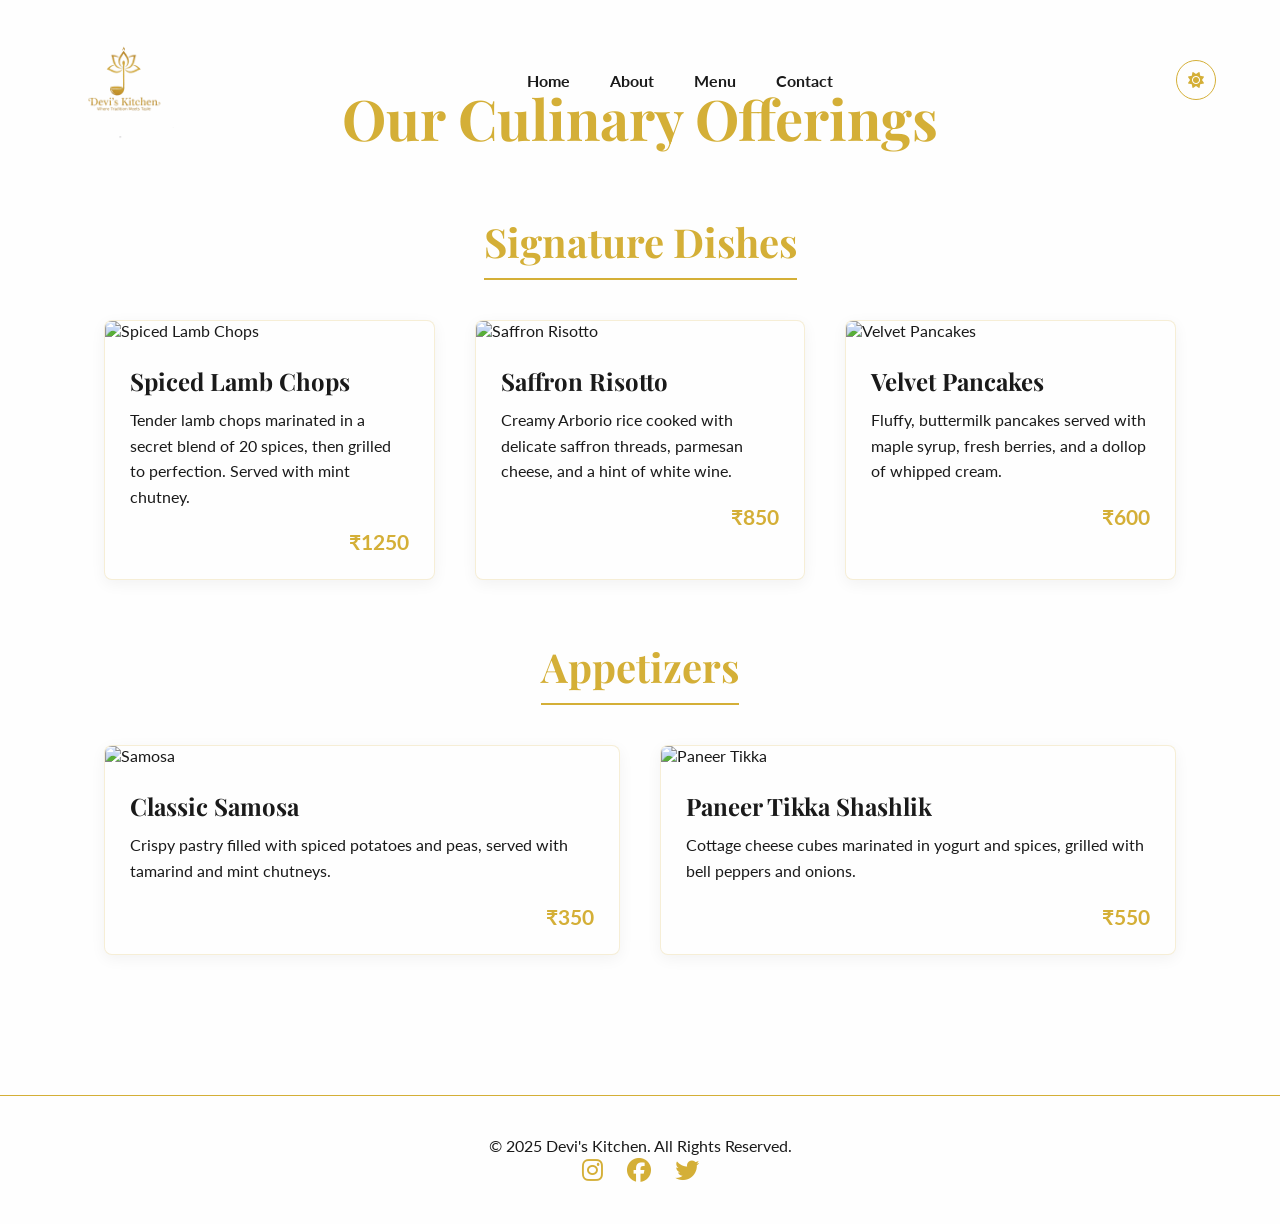
==== menu.html @ aa6fedb7 "initual commit" ====
<!DOCTYPE html>
<html lang="en">
<head>
    <meta charset="UTF-8">
    <meta name="viewport" content="width=device-width, initial-scale=1.0">
    <title>Our Menu - Devi's Kitchen</title>
    <link rel="stylesheet" href="style.css">
    <link rel="preconnect" href="https://fonts.googleapis.com">
    <link rel="preconnect" href="https://fonts.gstatic.com" crossorigin>
    <link href="https://fonts.googleapis.com/css2?family=Lato:wght@400;700&family=Playfair+Display:wght@700&display=swap" rel="stylesheet">
    <link rel="stylesheet" href="https://cdnjs.cloudflare.com/ajax/libs/font-awesome/6.5.2/css/all.min.css">
</head>
<body>

    <header id="navbar">
        <nav>
            <a href="index.html#home" class="logo">
                <img src="Devis_Kitchen_Logo_NoBG.png" alt="Devi's Kitchen Logo">
            </a>
            <ul>
                <li><a href="index.html#home">Home</a></li>
                <li><a href="index.html#about">About</a></li>
                <li><a href="menu.html">Menu</a></li>
                <li><a href="index.html#contact">Contact</a></li>
            </ul>
            <button id="theme-toggle" class="theme-toggle-btn">
                <i class="fas fa-sun"></i>
                <i class="fas fa-moon"></i>
            </button>
        </nav>
    </header>

    <main>
        <section class="menu-page">
            <div class="menu-header">
                <h1>Our Culinary Offerings</h1>
            </div>

            <div id="signature" class="menu-category-wrapper">
                <h3 class="menu-category-title">Signature Dishes</h3>
            </div>
            <div class="menu-grid">
                <div class="menu-item"
                     data-title="Spiced Lamb Chops"
                     data-img="https://images.unsplash.com/photo-1565299624946-b28f40a0ae38?w=500"
                     data-desc="Tender lamb chops marinated in a secret blend of 20 spices, then grilled to perfection. Served with mint chutney."
                     data-price="₹1250">
                    <img src="https://images.unsplash.com/photo-1565299624946-b28f40a0ae38?w=500" alt="Spiced Lamb Chops" class="modal-trigger">
                    <div class="menu-item-content">
                        <h4>Spiced Lamb Chops</h4>
                        <p class="menu-item-description">Tender lamb chops marinated in a secret blend of 20 spices, then grilled to perfection. Served with mint chutney.</p>
                        <p class="menu-item-price">₹1250</p>
                    </div>
                </div>
                 <div class="menu-item"
                     data-title="Saffron Risotto"
                     data-img="https://images.unsplash.com/photo-1540189549336-e6e99c3679fe?w=500"
                     data-desc="Creamy Arborio rice cooked with delicate saffron threads, parmesan cheese, and a hint of white wine."
                     data-price="₹850">
                    <img src="https://images.unsplash.com/photo-1540189549336-e6e99c3679fe?w=500" alt="Saffron Risotto" class="modal-trigger">
                    <div class="menu-item-content">
                        <h4>Saffron Risotto</h4>
                        <p class="menu-item-description">Creamy Arborio rice cooked with delicate saffron threads, parmesan cheese, and a hint of white wine.</p>
                        <p class="menu-item-price">₹850</p>
                    </div>
                </div>
                <div class="menu-item"
                     data-title="Velvet Pancakes"
                     data-img="https://images.unsplash.com/photo-1567620905732-2d1ec7ab7445?w=500"
                     data-desc="Fluffy, buttermilk pancakes served with maple syrup, fresh berries, and a dollop of whipped cream."
                     data-price="₹600">
                     <img src="https://images.unsplash.com/photo-1567620905732-2d1ec7ab7445?w=500" alt="Velvet Pancakes" class="modal-trigger">
                     <div class="menu-item-content">
                        <h4>Velvet Pancakes</h4>
                        <p class="menu-item-description">Fluffy, buttermilk pancakes served with maple syrup, fresh berries, and a dollop of whipped cream.</p>
                        <p class="menu-item-price">₹600</p>
                    </div>
                </div>
            </div>

            <div id="appetizers" class="menu-category-wrapper">
                <h3 class="menu-category-title">Appetizers</h3>
            </div>
            <div class="menu-grid">
                <div class="menu-item"
                     data-title="Classic Samosa"
                     data-img="https://images.unsplash.com/photo-1598020419731-987353f88924?w=500"
                     data-desc="Crispy pastry filled with spiced potatoes and peas, served with tamarind and mint chutneys."
                     data-price="₹350">
                    <img src="https://images.unsplash.com/photo-1598020419731-987353f88924?w=500" alt="Samosa" class="modal-trigger">
                    <div class="menu-item-content">
                        <h4>Classic Samosa</h4>
                        <p class="menu-item-description">Crispy pastry filled with spiced potatoes and peas, served with tamarind and mint chutneys.</p>
                        <p class="menu-item-price">₹350</p>
                    </div>
                </div>
                <div class="menu-item"
                     data-title="Paneer Tikka Shashlik"
                     data-img="https://images.unsplash.com/photo-1625944022799-41808b8b3353?w=500"
                     data-desc="Cottage cheese cubes marinated in yogurt and spices, grilled with bell peppers and onions."
                     data-price="₹550">
                    <img src="https://images.unsplash.com/photo-1625944022799-41808b8b3353?w=500" alt="Paneer Tikka" class="modal-trigger">
                    <div class="menu-item-content">
                        <h4>Paneer Tikka Shashlik</h4>
                        <p class="menu-item-description">Cottage cheese cubes marinated in yogurt and spices, grilled with bell peppers and onions.</p>
                        <p class="menu-item-price">₹550</p>
                    </div>
                </div>
            </div>
        </section>
    </main>

    <footer id="contact">
        <p>&copy; 2025 Devi's Kitchen. All Rights Reserved.</p>
        <div class="socials">
            <a href="#"><i class="fab fa-instagram"></i></a>
            <a href="#"><i class="fab fa-facebook"></i></a>
            <a href="#"><i class="fab fa-twitter"></i></a>
        </div>
    </footer>

    <div id="item-modal" class="modal">
        <div class="modal-content">
            <span class="close-btn">&times;</span>
            <img id="modal-img" src="" alt="Dish Image">
            <h2 id="modal-title"></h2>
            <p id="modal-desc"></p>
            <p id="modal-price"></p>
        </div>
    </div>

    <script src="script.js"></script>
</body>
</html>
---- style.css ----
/* ------------------- */
/* CSS Variables & Setup */
/* ------------------- */
:root {
    --white: #FEFEFE;
    --gold: #D4AF37;
    --charcoal: #1A1A1A;
    --background-color: var(--white);
    --text-color: var(--charcoal);
    --heading-font: 'Playfair Display', serif;
    --body-font: 'Lato', sans-serif;
}

body.dark-mode {
    --background-color: var(--charcoal);
    --text-color: var(--white);
}

* {
    margin: 0;
    padding: 0;
    box-sizing: border-box;
}

html {
    scroll-behavior: smooth;
}

body {
    font-family: var(--body-font);
    background-color: var(--background-color);
    color: var(--text-color);
    transition: background-color 0.3s, color 0.3s;
}

/* ------------------- */
/* Header & Navigation */
/* ------------------- */
#navbar {
    position: fixed;
    width: 100%;
    top: 0;
    left: 0;
    z-index: 100;
    background-color: transparent;
    padding: 20px 5%;
    transition: background-color 0.4s, padding 0.4s;
}

#navbar.scrolled {
    background-color: var(--background-color);
    padding: 15px 5%;
    box-shadow: 0 2px 10px rgba(0,0,0,0.1);
}

#navbar nav {
    display: flex;
    justify-content: space-between;
    align-items: center;
    max-width: 1200px;
    margin: 0 auto;
}

#navbar .logo {
    font-family: var(--heading-font);
    font-size: 1.8rem;
    color: var(--gold);
    text-decoration: none;
    font-weight: 700;
}

#navbar ul {
    display: flex;
    list-style: none;
}

#navbar ul li {
    margin: 0 20px;
}

#navbar ul li a {
    color: var(--text-color);
    text-decoration: none;
    font-size: 1rem;
    font-weight: 700;
    position: relative;
    padding-bottom: 5px;
}

/* Golden underline effect on hover */
#navbar ul li a::after {
    content: '';
    position: absolute;
    bottom: 0;
    left: 0;
    width: 0;
    height: 2px;
    background-color: var(--gold);
    transition: width 0.3s;
}

#navbar ul li a:hover::after {
    width: 100%;
}

/* ------------------- */
/* Theme Toggle Button */
/* ------------------- */
.theme-toggle-btn {
    background: none;
    border: 1px solid var(--gold);
    color: var(--gold);
    font-size: 1rem;
    width: 40px;
    height: 40px;
    border-radius: 50%;
    cursor: pointer;
    position: relative;
    overflow: hidden;
}

.theme-toggle-btn .fa-sun { display: block; }
.theme-toggle-btn .fa-moon { display: none; }
body.dark-mode .theme-toggle-btn .fa-sun { display: none; }
body.dark-mode .theme-toggle-btn .fa-moon { display: block; }


/* ------------------- */
/* Hero Section */
/* ------------------- */
.hero {
    height: 100vh;
    display: flex;
    align-items: center;
    justify-content: center;
    text-align: center;
    position: relative;
    color: white; /* Text is always white on the hero */
}

.hero-video-wrapper {
    position: absolute;
    top: 0;
    left: 0;
    width: 100%;
    height: 100%;
    overflow: hidden;
    z-index: -2;
}

#bgvideo {
    width: 100%;
    height: 100%;
    object-fit: cover;
}

/* Black overlay for text readability */
.hero::before {
    content: '';
    position: absolute;
    top: 0;
    left: 0;
    width: 100%;
    height: 100%;
    background-color: rgba(0, 0, 0, 0.5);
    z-index: -1;
}

.hero-content h1 {
    font-family: var(--heading-font);
    font-size: 4rem;
    margin-bottom: 10px;
}

.hero-content p {
    font-size: 1.5rem;
    margin-bottom: 30px;
}

/* ------------------- */
/* General Sections & Buttons */
/* ------------------- */
section {
    padding: 80px 5%;
    max-width: 1200px;
    margin: 0 auto;
}

h2 {
    font-family: var(--heading-font);
    font-size: 2.5rem;
    text-align: center;
    margin-bottom: 50px;
    color: var(--gold);
}

.btn-primary {
    background-color: var(--gold);
    color: var(--white);
    padding: 15px 30px;
    text-decoration: none;
    font-weight: 700;
    border-radius: 5px;
    border: 2px solid var(--gold);
    transition: background-color 0.3s, color 0.3s;
}

.btn-primary:hover {
    background-color: transparent;
    color: var(--gold);
}

/* ------------------- */
/* Showcase & Reviews */
/* ------------------- */
.dish-grid, .review-grid {
    display: grid;
    grid-template-columns: repeat(auto-fit, minmax(300px, 1fr));
    gap: 30px;
}

.dish-card {
    position: relative;
    overflow: hidden;
    border-radius: 5px;
}

.dish-card img {
    width: 100%;
    display: block;
    transition: transform 0.4s;
}

.dish-card:hover img {
    transform: scale(1.1);
}

.dish-info {
    position: absolute;
    bottom: 0;
    left: 0;
    width: 100%;
    background: linear-gradient(transparent, rgba(0,0,0,0.8));
    color: white;
    padding: 40px 20px 20px;
}

.dish-info h3 {
    font-family: var(--heading-font);
    font-size: 1.5rem;
}

.review-card {
    background-color: var(--background-color);
    padding: 30px;
    border: 1px solid var(--gold);
    border-radius: 5px;
    box-shadow: 0 4px 15px rgba(212, 175, 55, 0.1);
}

.review-card p {
    font-size: 1.1rem;
    line-height: 1.6;
    margin-bottom: 20px;
}

.review-card .reviewer {
    font-weight: 700;
    color: var(--gold);
}

/* ------------------- */
/* Booking Form */
/* ------------------- */
.booking-form {
    display: grid;
    grid-template-columns: repeat(2, 1fr);
    gap: 20px;
    max-width: 800px;
    margin: 0 auto;
}

.booking-form input {
    width: 100%;
    padding: 15px;
    font-family: var(--body-font);
    font-size: 1rem;
    border: 1px solid #ccc;
    border-radius: 5px;
}
.dark-mode .booking-form input {
    background-color: #333;
    border-color: #555;
    color: var(--white);
}

.booking-form input:focus {
    outline: none;
    border-color: var(--gold);
}

.booking-form button {
    grid-column: 1 / -1; /* Span full width */
}

/* ------------------- */
/* Footer */
/* ------------------- */
footer {
    text-align: center;
    padding: 40px 5%;
    border-top: 1px solid var(--gold);
}

.socials a {
    color: var(--gold);
    font-size: 1.5rem;
    margin: 0 10px;
    transition: opacity 0.3s;
}

.socials a:hover {
    opacity: 0.7;
}
/* Add this to your style.css file */

#navbar .logo img {
    height: 120px; /* Increased initial size */
    width: auto;
    display: block;
    transition: height 0.4s;
}

#navbar.scrolled .logo img {
    height: 60px; /* Still smaller when scrolled, but a good size */
}

/* Also, add this rule to ensure the logo is visible in dark mode */
body.dark-mode #navbar .logo img {
    filter: brightness(1.2); /* Slightly brightens the gold to stand out more on dark background */
}
/* ------------------- */
/* Menu Page Styles    */
/* ------------------- */
.menu-page section {
    padding-top: 120px; /* Give space below fixed header */
}

.menu-header {
    text-align: center;
    margin-bottom: 60px;
}

.menu-header h1 {
    font-family: var(--heading-font);
    font-size: 3.5rem;
    color: var(--gold);
}

.menu-category-wrapper {
    text-align: center; /* Centers the inline-block title */
    margin-top: 50px;
}

.menu-category-title {
    font-family: var(--heading-font);
    font-size: 2.5rem;
    color: var(--gold);
    margin-bottom: 40px;
    display: inline-block; /* Allows bottom border to fit content */
    border-bottom: 2px solid var(--gold);
    padding-bottom: 10px;
}

.menu-grid {
    display: grid;
    grid-template-columns: repeat(auto-fit, minmax(320px, 1fr));
    gap: 40px;
    margin-bottom: 60px;
}

.menu-item {
    background-color: var(--background-color);
    border: 1px solid rgba(212, 175, 55, 0.2);
    border-radius: 8px;
    overflow: hidden;
    box-shadow: 0 4px 15px rgba(0,0,0,0.05);
    transition: box-shadow 0.3s, transform 0.3s;
}

body.dark-mode .menu-item {
    background-color: #222;
    border-color: rgba(212, 175, 55, 0.3);
}

.menu-item:hover {
    transform: translateY(-5px);
    box-shadow: 0 8px 20px rgba(212, 175, 55, 0.15);
}

.menu-item img {
    width: 100%;
    height: 220px;
    object-fit: cover;
}

.menu-item-content {
    padding: 25px;
}

.menu-item h4 {
    font-family: var(--heading-font);
    font-size: 1.5rem;
    margin-bottom: 10px;
}

.menu-item-description {
    font-size: 1rem;
    line-height: 1.6;
    margin-bottom: 20px;
    min-height: 50px; /* Helps align items with different text lengths */
}

.menu-item-price {
    font-size: 1.3rem;
    font-weight: 700;
    color: var(--gold);
    text-align: right;
}

/* Make the whole card on the homepage a single link */
.dish-card-link {
    text-decoration: none;
    color: inherit;
}
/* Find this existing rule in your CSS */
.dish-card img {
    width: 100%;
    height: 400px; /* ADD THIS LINE */
    object-fit: cover; /* AND ADD THIS LINE */
    display: block;
    transition: transform 0.4s;
}
/* ------------------- */
/* Item Modal Styles   */
/* ------------------- */
.menu-item img.modal-trigger {
    cursor: pointer;
}

.modal {
    display: none; /* Hidden by default */
    position: fixed;
    z-index: 1000;
    left: 0;
    top: 0;
    width: 100%;
    height: 100%;
    overflow: auto;
    background-color: rgba(0,0,0,0.7);
    animation-name: fadeIn;
    animation-duration: 0.4s;
}

.modal-content {
    background-color: var(--background-color);
    margin: 5% auto;
    padding: 30px;
    border: 1px solid var(--gold);
    border-radius: 8px;
    width: 90%;
    max-width: 600px;
    position: relative;
    animation-name: slideIn;
    animation-duration: 0.4s
}

/* Animations */
@keyframes fadeIn {
  from {opacity: 0}
  to {opacity: 1}
}
@keyframes slideIn {
  from {transform: translateY(-50px); opacity: 0}
  to {transform: translateY(0); opacity: 1}
}

.close-btn {
    color: #aaa;
    position: absolute;
    top: 10px;
    right: 25px;
    font-size: 35px;
    font-weight: bold;
}

.close-btn:hover,
.close-btn:focus {
    color: var(--text-color);
    text-decoration: none;
    cursor: pointer;
}

.modal-content img {
    width: 100%;
    height: auto;
    max-height: 300px;
    object-fit: cover;
    border-radius: 5px;
    margin-bottom: 20px;
}

.modal-content h2 {
    text-align: left;
    font-size: 2rem;
    margin-bottom: 15px;
}

.modal-content #modal-desc {
    font-size: 1.1rem;
    line-height: 1.6;
}

#modal-price {
    font-size: 1.5rem;
    font-weight: bold;
    color: var(--gold);
    text-align: right;
    margin-top: 20px;
}
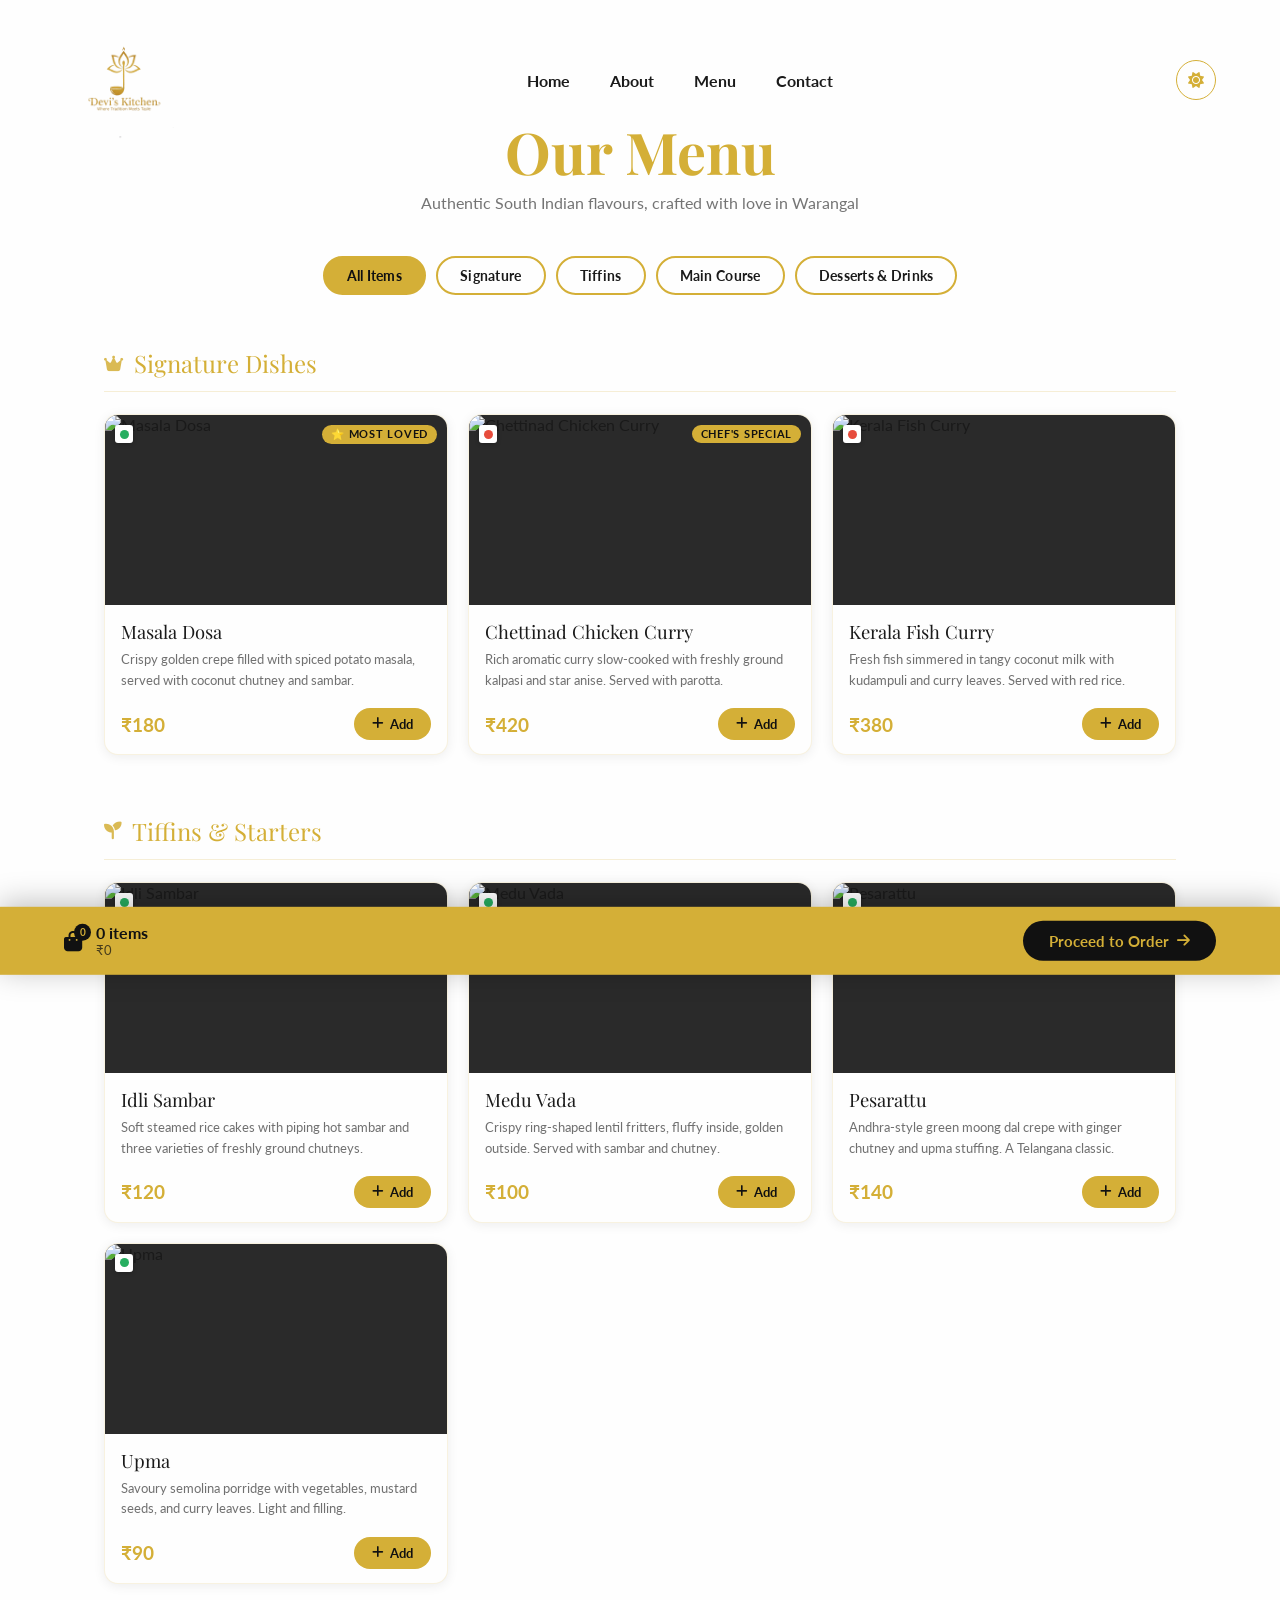
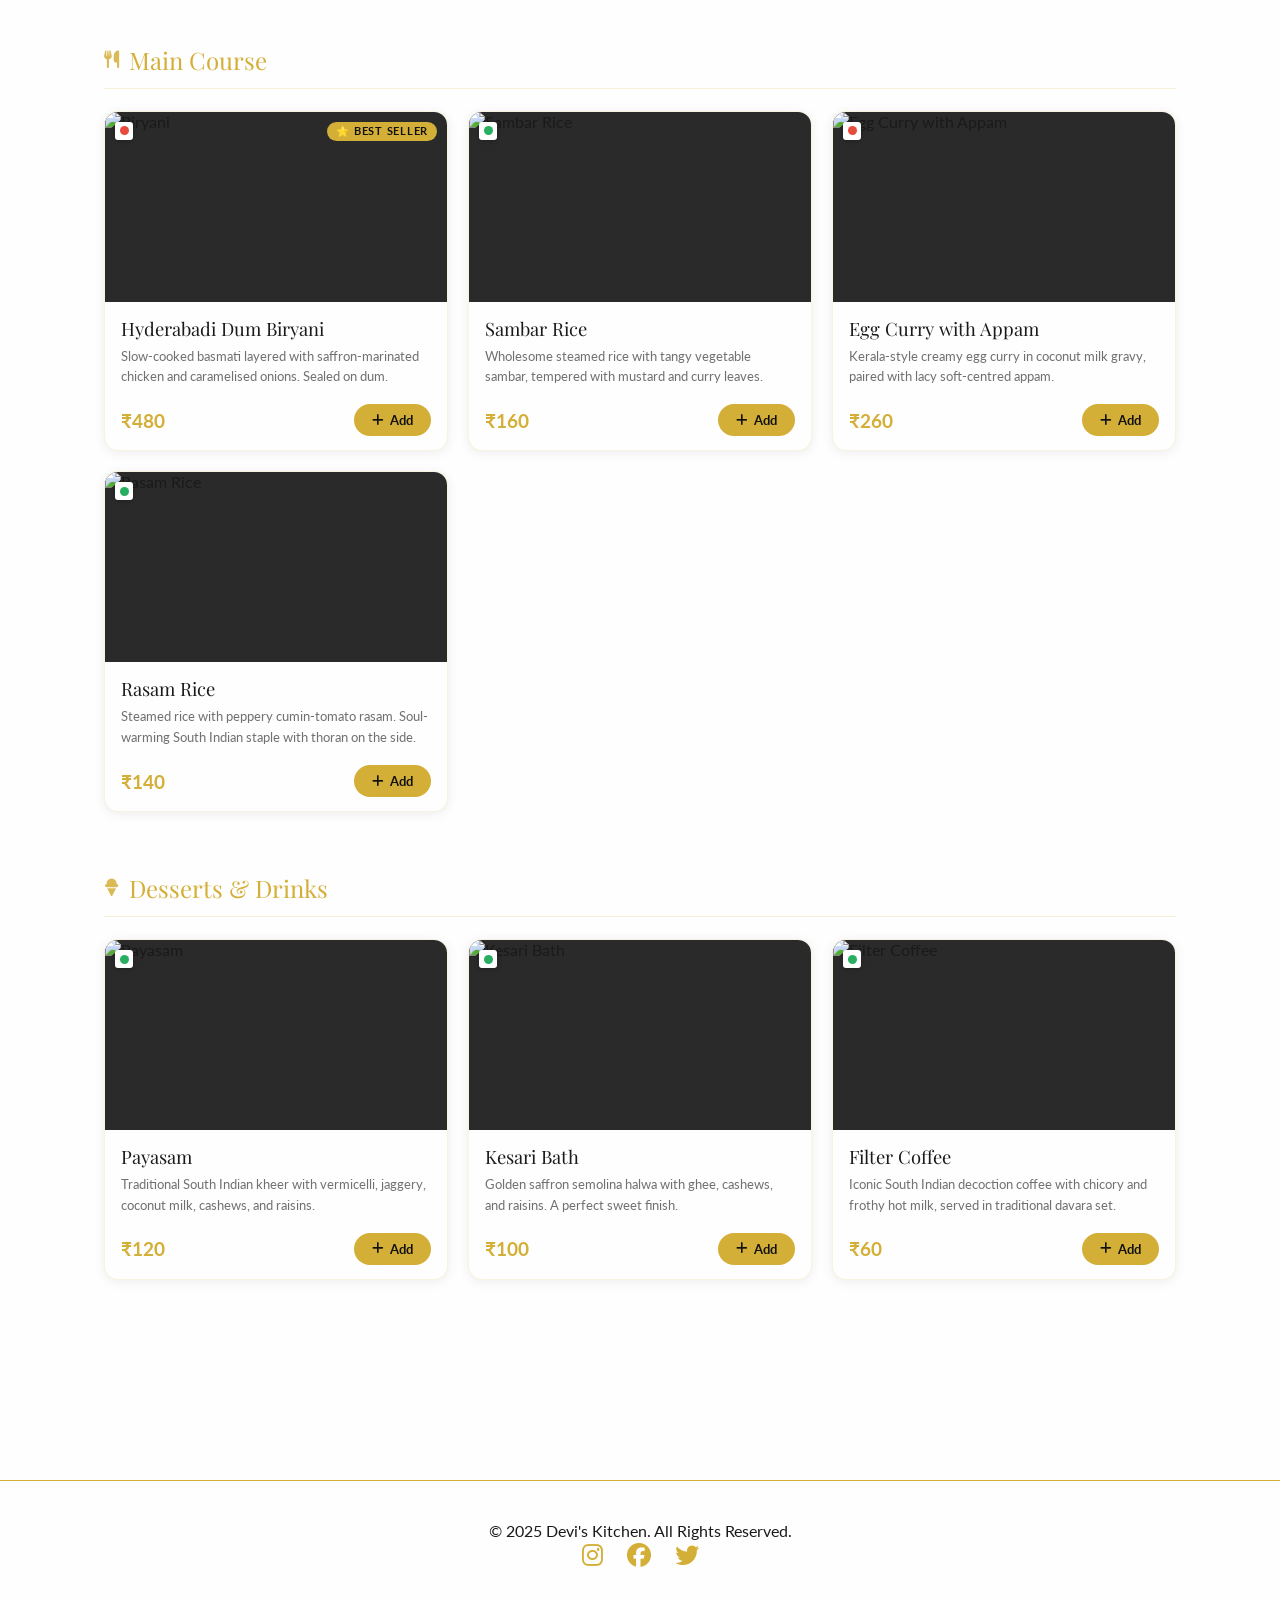
==== commit 735804bb: "Update menu.html" ====
--- a/menu.html
+++ b/menu.html
@@ -9,126 +9,647 @@
     <link rel="preconnect" href="https://fonts.gstatic.com" crossorigin>
     <link href="https://fonts.googleapis.com/css2?family=Lato:wght@400;700&family=Playfair+Display:wght@700&display=swap" rel="stylesheet">
     <link rel="stylesheet" href="https://cdnjs.cloudflare.com/ajax/libs/font-awesome/6.5.2/css/all.min.css">
+    <style>
+        /* ══════════════════════════════
+           MENU PAGE
+        ══════════════════════════════ */
+        body { overflow-x: hidden; }
+
+        .menu-page {
+            padding: 120px 5% 140px;
+            max-width: 1200px;
+            margin: 0 auto;
+        }
+
+        /* Header */
+        .menu-header {
+            text-align: center;
+            margin-bottom: 44px;
+        }
+        .menu-header h1 {
+            font-family: var(--heading-font);
+            font-size: clamp(2.4rem, 5vw, 3.6rem);
+            color: var(--gold);
+            line-height: 1.1;
+        }
+        .menu-header p {
+            margin-top: 10px;
+            font-size: 1rem;
+            opacity: 0.6;
+        }
+
+        /* Filter tabs */
+        .menu-tabs {
+            display: flex;
+            gap: 10px;
+            flex-wrap: wrap;
+            justify-content: center;
+            margin-bottom: 52px;
+        }
+        .menu-tab {
+            padding: 9px 22px;
+            border-radius: 50px;
+            border: 2px solid var(--gold);
+            background: transparent;
+            color: var(--text-color);
+            font-family: var(--body-font);
+            font-size: 0.88rem;
+            font-weight: 700;
+            cursor: pointer;
+            transition: all 0.22s;
+            letter-spacing: 0.02em;
+        }
+        .menu-tab:hover,
+        .menu-tab.active {
+            background: var(--gold);
+            color: #111;
+        }
+
+        /* Section */
+        .menu-section { margin-bottom: 60px; }
+        .menu-section-title {
+            font-family: var(--heading-font);
+            font-size: 1.5rem;
+            color: var(--gold);
+            display: flex;
+            align-items: center;
+            gap: 10px;
+            margin-bottom: 22px;
+            padding-bottom: 12px;
+            border-bottom: 1px solid rgba(212,175,55,0.2);
+        }
+        .menu-section-title i { font-size: 1.1rem; opacity: 0.85; }
+
+        /* Grid */
+        .menu-grid {
+            display: grid;
+            grid-template-columns: repeat(auto-fill, minmax(280px, 1fr));
+            gap: 20px;
+        }
+
+        /* Card */
+        .menu-card {
+            background: var(--background-color);
+            border: 1px solid rgba(212,175,55,0.15);
+            border-radius: 14px;
+            overflow: hidden;
+            display: flex;
+            flex-direction: column;
+            transition: transform 0.28s ease, box-shadow 0.28s ease;
+            box-shadow: 0 2px 12px rgba(0,0,0,0.07);
+        }
+        body.dark-mode .menu-card {
+            background: #1c1c1c;
+            border-color: rgba(212,175,55,0.2);
+        }
+        .menu-card:hover {
+            transform: translateY(-5px);
+            box-shadow: 0 14px 36px rgba(212,175,55,0.13);
+        }
+
+        /* Image area */
+        .menu-card-img {
+            position: relative;
+            height: 190px;
+            overflow: hidden;
+            background: #2a2a2a;
+        }
+        .menu-card-img img {
+            width: 100%;
+            height: 100%;
+            object-fit: cover;
+            display: block;
+            transition: transform 0.5s ease;
+        }
+        .menu-card:hover .menu-card-img img { transform: scale(1.07); }
+
+        /* Veg / non-veg dot indicator */
+        .veg-dot {
+            position: absolute;
+            top: 10px;
+            left: 10px;
+            width: 18px;
+            height: 18px;
+            border-radius: 3px;
+            border: 2px solid #fff;
+            background: #fff;
+            display: grid;
+            place-items: center;
+            box-shadow: 0 1px 4px rgba(0,0,0,0.25);
+        }
+        .veg-dot span {
+            display: block;
+            width: 9px;
+            height: 9px;
+            border-radius: 50%;
+        }
+        .veg-dot.veg span   { background: #27ae60; }
+        .veg-dot.nonveg span{ background: #e74c3c; }
+
+        /* Popular badge */
+        .popular-badge {
+            position: absolute;
+            top: 10px;
+            right: 10px;
+            background: var(--gold);
+            color: #111;
+            font-size: 0.66rem;
+            font-weight: 700;
+            letter-spacing: 0.07em;
+            text-transform: uppercase;
+            padding: 3px 9px;
+            border-radius: 50px;
+            white-space: nowrap;
+        }
+
+        /* Card body */
+        .menu-card-body {
+            padding: 16px 16px 14px;
+            display: flex;
+            flex-direction: column;
+            flex: 1;
+            gap: 6px;
+        }
+        .menu-card-name {
+            font-family: var(--heading-font);
+            font-size: 1.15rem;
+            color: var(--text-color);
+            line-height: 1.2;
+        }
+        .menu-card-desc {
+            font-size: 0.82rem;
+            line-height: 1.55;
+            opacity: 0.62;
+            color: var(--text-color);
+            flex: 1;
+        }
+
+        /* Footer: price + add button */
+        .menu-card-footer {
+            display: flex;
+            align-items: center;
+            justify-content: space-between;
+            margin-top: 12px;
+            gap: 10px;
+        }
+        .menu-card-price {
+            font-size: 1.2rem;
+            font-weight: 700;
+            color: var(--gold);
+            white-space: nowrap;
+        }
+
+        .add-btn {
+            display: inline-flex;
+            align-items: center;
+            gap: 6px;
+            padding: 8px 18px;
+            background: var(--gold);
+            color: #111;
+            border: none;
+            border-radius: 50px;
+            font-family: var(--body-font);
+            font-size: 0.83rem;
+            font-weight: 700;
+            cursor: pointer;
+            transition: background 0.2s, transform 0.15s;
+            white-space: nowrap;
+        }
+        .add-btn:hover { background: #c49c2a; transform: scale(1.04); }
+        .add-btn.added { background: #27ae60; color: #fff; }
+
+        /* ══ Sticky cart bar ══ */
+        .cart-bar {
+            position: fixed;
+            bottom: 0; left: 0; right: 0;
+            z-index: 500;
+            background: var(--gold);
+            color: #111;
+            padding: 14px 5%;
+            display: flex;
+            align-items: center;
+            justify-content: space-between;
+            transform: translateY(110%);
+            transition: transform 0.4s cubic-bezier(0.22,1,0.36,1);
+            box-shadow: 0 -4px 30px rgba(0,0,0,0.25);
+        }
+        .cart-bar.visible { transform: translateY(0); }
+        .cart-bar-left {
+            display: flex;
+            align-items: center;
+            gap: 14px;
+        }
+        .cart-icon-wrap { position: relative; }
+        .cart-icon-wrap i { font-size: 1.3rem; }
+        .cart-count {
+            position: absolute;
+            top: -7px; right: -9px;
+            background: #111;
+            color: var(--gold);
+            font-size: 0.62rem;
+            font-weight: 700;
+            width: 17px; height: 17px;
+            border-radius: 50%;
+            display: grid;
+            place-items: center;
+        }
+        .cart-bar-summary { font-weight: 700; font-size: 0.98rem; }
+        .cart-bar-total   { font-size: 0.82rem; opacity: 0.72; }
+        .cart-proceed-btn {
+            background: #111;
+            color: var(--gold);
+            border: none;
+            padding: 11px 26px;
+            border-radius: 50px;
+            font-family: var(--body-font);
+            font-weight: 700;
+            font-size: 0.92rem;
+            cursor: pointer;
+            display: flex;
+            align-items: center;
+            gap: 8px;
+            transition: background 0.2s;
+        }
+        .cart-proceed-btn:hover { background: #1a1a1a; }
+
+        /* Mobile */
+        @media (max-width: 640px) {
+            .menu-grid { grid-template-columns: 1fr 1fr; gap: 12px; }
+            .menu-card-img { height: 140px; }
+            .menu-card-body { padding: 11px 11px 10px; }
+            .menu-card-name { font-size: 0.95rem; }
+            .menu-card-desc { display: none; }
+            .add-btn { padding: 7px 12px; font-size: 0.78rem; }
+        }
+        @media (max-width: 380px) {
+            .menu-grid { grid-template-columns: 1fr; }
+            .menu-card-img { height: 180px; }
+            .menu-card-desc { display: block; }
+        }
+    </style>
 </head>
 <body>
 
-    <header id="navbar">
-        <nav>
-            <a href="index.html#home" class="logo">
-                <img src="Devis_Kitchen_Logo_NoBG.png" alt="Devi's Kitchen Logo">
-            </a>
-            <ul>
-                <li><a href="index.html#home">Home</a></li>
-                <li><a href="index.html#about">About</a></li>
-                <li><a href="menu.html">Menu</a></li>
-                <li><a href="index.html#contact">Contact</a></li>
-            </ul>
-            <button id="theme-toggle" class="theme-toggle-btn">
-                <i class="fas fa-sun"></i>
-                <i class="fas fa-moon"></i>
-            </button>
-        </nav>
-    </header>
-
-    <main>
-        <section class="menu-page">
-            <div class="menu-header">
-                <h1>Our Culinary Offerings</h1>
-            </div>
-
-            <div id="signature" class="menu-category-wrapper">
-                <h3 class="menu-category-title">Signature Dishes</h3>
-            </div>
-            <div class="menu-grid">
-                <div class="menu-item"
-                     data-title="Spiced Lamb Chops"
-                     data-img="https://images.unsplash.com/photo-1565299624946-b28f40a0ae38?w=500"
-                     data-desc="Tender lamb chops marinated in a secret blend of 20 spices, then grilled to perfection. Served with mint chutney."
-                     data-price="₹1250">
-                    <img src="https://images.unsplash.com/photo-1565299624946-b28f40a0ae38?w=500" alt="Spiced Lamb Chops" class="modal-trigger">
-                    <div class="menu-item-content">
-                        <h4>Spiced Lamb Chops</h4>
-                        <p class="menu-item-description">Tender lamb chops marinated in a secret blend of 20 spices, then grilled to perfection. Served with mint chutney.</p>
-                        <p class="menu-item-price">₹1250</p>
-                    </div>
-                </div>
-                 <div class="menu-item"
-                     data-title="Saffron Risotto"
-                     data-img="https://images.unsplash.com/photo-1540189549336-e6e99c3679fe?w=500"
-                     data-desc="Creamy Arborio rice cooked with delicate saffron threads, parmesan cheese, and a hint of white wine."
-                     data-price="₹850">
-                    <img src="https://images.unsplash.com/photo-1540189549336-e6e99c3679fe?w=500" alt="Saffron Risotto" class="modal-trigger">
-                    <div class="menu-item-content">
-                        <h4>Saffron Risotto</h4>
-                        <p class="menu-item-description">Creamy Arborio rice cooked with delicate saffron threads, parmesan cheese, and a hint of white wine.</p>
-                        <p class="menu-item-price">₹850</p>
-                    </div>
-                </div>
-                <div class="menu-item"
-                     data-title="Velvet Pancakes"
-                     data-img="https://images.unsplash.com/photo-1567620905732-2d1ec7ab7445?w=500"
-                     data-desc="Fluffy, buttermilk pancakes served with maple syrup, fresh berries, and a dollop of whipped cream."
-                     data-price="₹600">
-                     <img src="https://images.unsplash.com/photo-1567620905732-2d1ec7ab7445?w=500" alt="Velvet Pancakes" class="modal-trigger">
-                     <div class="menu-item-content">
-                        <h4>Velvet Pancakes</h4>
-                        <p class="menu-item-description">Fluffy, buttermilk pancakes served with maple syrup, fresh berries, and a dollop of whipped cream.</p>
-                        <p class="menu-item-price">₹600</p>
-                    </div>
-                </div>
-            </div>
-
-            <div id="appetizers" class="menu-category-wrapper">
-                <h3 class="menu-category-title">Appetizers</h3>
-            </div>
-            <div class="menu-grid">
-                <div class="menu-item"
-                     data-title="Classic Samosa"
-                     data-img="https://images.unsplash.com/photo-1598020419731-987353f88924?w=500"
-                     data-desc="Crispy pastry filled with spiced potatoes and peas, served with tamarind and mint chutneys."
-                     data-price="₹350">
-                    <img src="https://images.unsplash.com/photo-1598020419731-987353f88924?w=500" alt="Samosa" class="modal-trigger">
-                    <div class="menu-item-content">
-                        <h4>Classic Samosa</h4>
-                        <p class="menu-item-description">Crispy pastry filled with spiced potatoes and peas, served with tamarind and mint chutneys.</p>
-                        <p class="menu-item-price">₹350</p>
-                    </div>
-                </div>
-                <div class="menu-item"
-                     data-title="Paneer Tikka Shashlik"
-                     data-img="https://images.unsplash.com/photo-1625944022799-41808b8b3353?w=500"
-                     data-desc="Cottage cheese cubes marinated in yogurt and spices, grilled with bell peppers and onions."
-                     data-price="₹550">
-                    <img src="https://images.unsplash.com/photo-1625944022799-41808b8b3353?w=500" alt="Paneer Tikka" class="modal-trigger">
-                    <div class="menu-item-content">
-                        <h4>Paneer Tikka Shashlik</h4>
-                        <p class="menu-item-description">Cottage cheese cubes marinated in yogurt and spices, grilled with bell peppers and onions.</p>
-                        <p class="menu-item-price">₹550</p>
-                    </div>
-                </div>
-            </div>
-        </section>
-    </main>
-
-    <footer id="contact">
-        <p>&copy; 2025 Devi's Kitchen. All Rights Reserved.</p>
-        <div class="socials">
-            <a href="#"><i class="fab fa-instagram"></i></a>
-            <a href="#"><i class="fab fa-facebook"></i></a>
-            <a href="#"><i class="fab fa-twitter"></i></a>
+<header id="navbar">
+    <nav>
+        <a href="index.html#home" class="logo">
+            <img src="Devis_Kitchen_Logo_NoBG.png" alt="Devi's Kitchen Logo">
+        </a>
+        <button class="hamburger" id="hamburger" aria-label="Toggle menu">
+            <span></span><span></span><span></span>
+        </button>
+        <ul id="nav-menu">
+            <li><a href="index.html#home">Home</a></li>
+            <li><a href="index.html#about">About</a></li>
+            <li><a href="menu.html">Menu</a></li>
+            <li><a href="index.html#contact-section">Contact</a></li>
+        </ul>
+        <button id="theme-toggle" class="theme-toggle-btn">
+            <i class="fas fa-sun"></i>
+            <i class="fas fa-moon"></i>
+        </button>
+    </nav>
+</header>
+
+<main>
+<div class="menu-page">
+
+    <div class="menu-header">
+        <h1>Our Menu</h1>
+        <p>Authentic South Indian flavours, crafted with love in Warangal</p>
+    </div>
+
+    <div class="menu-tabs">
+        <button class="menu-tab active" data-filter="all">All Items</button>
+        <button class="menu-tab" data-filter="signature">Signature</button>
+        <button class="menu-tab" data-filter="tiffins">Tiffins</button>
+        <button class="menu-tab" data-filter="mains">Main Course</button>
+        <button class="menu-tab" data-filter="desserts">Desserts &amp; Drinks</button>
+    </div>
+
+    <!-- ── SIGNATURE ── -->
+    <div class="menu-section" data-category="signature">
+        <div class="menu-section-title"><i class="fas fa-crown"></i> Signature Dishes</div>
+        <div class="menu-grid">
+
+            <div class="menu-card" data-id="1" data-name="Masala Dosa" data-price="180">
+                <div class="menu-card-img">
+                    <img src="https://images.unsplash.com/photo-1589301760014-d929f3979dbc?w=600&auto=format&fit=crop" alt="Masala Dosa">
+                    <div class="veg-dot veg"><span></span></div>
+                    <span class="popular-badge">⭐ Most Loved</span>
+                </div>
+                <div class="menu-card-body">
+                    <div class="menu-card-name">Masala Dosa</div>
+                    <p class="menu-card-desc">Crispy golden crepe filled with spiced potato masala, served with coconut chutney and sambar.</p>
+                    <div class="menu-card-footer">
+                        <span class="menu-card-price">₹180</span>
+                        <button class="add-btn" data-id="1"><i class="fas fa-plus"></i> Add</button>
+                    </div>
+                </div>
+            </div>
+
+            <div class="menu-card" data-id="2" data-name="Chettinad Chicken Curry" data-price="420">
+                <div class="menu-card-img">
+                    <img src="https://images.unsplash.com/photo-1585937421612-70a008356fbe?w=600&auto=format&fit=crop" alt="Chettinad Chicken Curry">
+                    <div class="veg-dot nonveg"><span></span></div>
+                    <span class="popular-badge">Chef's Special</span>
+                </div>
+                <div class="menu-card-body">
+                    <div class="menu-card-name">Chettinad Chicken Curry</div>
+                    <p class="menu-card-desc">Rich aromatic curry slow-cooked with freshly ground kalpasi and star anise. Served with parotta.</p>
+                    <div class="menu-card-footer">
+                        <span class="menu-card-price">₹420</span>
+                        <button class="add-btn" data-id="2"><i class="fas fa-plus"></i> Add</button>
+                    </div>
+                </div>
+            </div>
+
+            <div class="menu-card" data-id="3" data-name="Kerala Fish Curry" data-price="380">
+                <div class="menu-card-img">
+                    <img src="https://images.unsplash.com/photo-1565557623262-b51c2513a641?w=600&auto=format&fit=crop" alt="Kerala Fish Curry">
+                    <div class="veg-dot nonveg"><span></span></div>
+                </div>
+                <div class="menu-card-body">
+                    <div class="menu-card-name">Kerala Fish Curry</div>
+                    <p class="menu-card-desc">Fresh fish simmered in tangy coconut milk with kudampuli and curry leaves. Served with red rice.</p>
+                    <div class="menu-card-footer">
+                        <span class="menu-card-price">₹380</span>
+                        <button class="add-btn" data-id="3"><i class="fas fa-plus"></i> Add</button>
+                    </div>
+                </div>
+            </div>
+
         </div>
-    </footer>
-
-    <div id="item-modal" class="modal">
-        <div class="modal-content">
-            <span class="close-btn">&times;</span>
-            <img id="modal-img" src="" alt="Dish Image">
-            <h2 id="modal-title"></h2>
-            <p id="modal-desc"></p>
-            <p id="modal-price"></p>
+    </div>
+
+    <!-- ── TIFFINS ── -->
+    <div class="menu-section" data-category="tiffins">
+        <div class="menu-section-title"><i class="fas fa-seedling"></i> Tiffins &amp; Starters</div>
+        <div class="menu-grid">
+
+            <div class="menu-card" data-id="4" data-name="Idli Sambar" data-price="120">
+                <div class="menu-card-img">
+                    <img src="https://images.unsplash.com/photo-1589301760014-d929f3979dbc?w=600&auto=format&fit=crop" alt="Idli Sambar">
+                    <div class="veg-dot veg"><span></span></div>
+                </div>
+                <div class="menu-card-body">
+                    <div class="menu-card-name">Idli Sambar</div>
+                    <p class="menu-card-desc">Soft steamed rice cakes with piping hot sambar and three varieties of freshly ground chutneys.</p>
+                    <div class="menu-card-footer">
+                        <span class="menu-card-price">₹120</span>
+                        <button class="add-btn" data-id="4"><i class="fas fa-plus"></i> Add</button>
+                    </div>
+                </div>
+            </div>
+
+            <div class="menu-card" data-id="5" data-name="Medu Vada" data-price="100">
+                <div class="menu-card-img">
+                    <img src="https://images.unsplash.com/photo-1606491048802-8342506d6471?w=600&auto=format&fit=crop" alt="Medu Vada">
+                    <div class="veg-dot veg"><span></span></div>
+                </div>
+                <div class="menu-card-body">
+                    <div class="menu-card-name">Medu Vada</div>
+                    <p class="menu-card-desc">Crispy ring-shaped lentil fritters, fluffy inside, golden outside. Served with sambar and chutney.</p>
+                    <div class="menu-card-footer">
+                        <span class="menu-card-price">₹100</span>
+                        <button class="add-btn" data-id="5"><i class="fas fa-plus"></i> Add</button>
+                    </div>
+                </div>
+            </div>
+
+            <div class="menu-card" data-id="6" data-name="Pesarattu" data-price="140">
+                <div class="menu-card-img">
+                    <img src="https://images.unsplash.com/photo-1630409351241-e90c7c1a0b9a?w=600&auto=format&fit=crop" alt="Pesarattu">
+                    <div class="veg-dot veg"><span></span></div>
+                </div>
+                <div class="menu-card-body">
+                    <div class="menu-card-name">Pesarattu</div>
+                    <p class="menu-card-desc">Andhra-style green moong dal crepe with ginger chutney and upma stuffing. A Telangana classic.</p>
+                    <div class="menu-card-footer">
+                        <span class="menu-card-price">₹140</span>
+                        <button class="add-btn" data-id="6"><i class="fas fa-plus"></i> Add</button>
+                    </div>
+                </div>
+            </div>
+
+            <div class="menu-card" data-id="7" data-name="Upma" data-price="90">
+                <div class="menu-card-img">
+                    <img src="https://images.unsplash.com/photo-1567620832903-9fc6debc209f?w=600&auto=format&fit=crop" alt="Upma">
+                    <div class="veg-dot veg"><span></span></div>
+                </div>
+                <div class="menu-card-body">
+                    <div class="menu-card-name">Upma</div>
+                    <p class="menu-card-desc">Savoury semolina porridge with vegetables, mustard seeds, and curry leaves. Light and filling.</p>
+                    <div class="menu-card-footer">
+                        <span class="menu-card-price">₹90</span>
+                        <button class="add-btn" data-id="7"><i class="fas fa-plus"></i> Add</button>
+                    </div>
+                </div>
+            </div>
+
         </div>
     </div>
 
-    <script src="script.js"></script>
+    <!-- ── MAINS ── -->
+    <div class="menu-section" data-category="mains">
+        <div class="menu-section-title"><i class="fas fa-utensils"></i> Main Course</div>
+        <div class="menu-grid">
+
+            <div class="menu-card" data-id="8" data-name="Hyderabadi Dum Biryani" data-price="480">
+                <div class="menu-card-img">
+                    <img src="https://images.unsplash.com/photo-1563379091339-03b21ab4a4f8?w=600&auto=format&fit=crop" alt="Biryani">
+                    <div class="veg-dot nonveg"><span></span></div>
+                    <span class="popular-badge">⭐ Best Seller</span>
+                </div>
+                <div class="menu-card-body">
+                    <div class="menu-card-name">Hyderabadi Dum Biryani</div>
+                    <p class="menu-card-desc">Slow-cooked basmati layered with saffron-marinated chicken and caramelised onions. Sealed on dum.</p>
+                    <div class="menu-card-footer">
+                        <span class="menu-card-price">₹480</span>
+                        <button class="add-btn" data-id="8"><i class="fas fa-plus"></i> Add</button>
+                    </div>
+                </div>
+            </div>
+
+            <div class="menu-card" data-id="9" data-name="Sambar Rice" data-price="160">
+                <div class="menu-card-img">
+                    <img src="https://images.unsplash.com/photo-1596797038530-2c107229654b?w=600&auto=format&fit=crop" alt="Sambar Rice">
+                    <div class="veg-dot veg"><span></span></div>
+                </div>
+                <div class="menu-card-body">
+                    <div class="menu-card-name">Sambar Rice</div>
+                    <p class="menu-card-desc">Wholesome steamed rice with tangy vegetable sambar, tempered with mustard and curry leaves.</p>
+                    <div class="menu-card-footer">
+                        <span class="menu-card-price">₹160</span>
+                        <button class="add-btn" data-id="9"><i class="fas fa-plus"></i> Add</button>
+                    </div>
+                </div>
+            </div>
+
+            <div class="menu-card" data-id="10" data-name="Egg Curry with Appam" data-price="260">
+                <div class="menu-card-img">
+                    <img src="https://images.unsplash.com/photo-1604579278540-b16e4f2a7104?w=600&auto=format&fit=crop" alt="Egg Curry with Appam">
+                    <div class="veg-dot nonveg"><span></span></div>
+                </div>
+                <div class="menu-card-body">
+                    <div class="menu-card-name">Egg Curry with Appam</div>
+                    <p class="menu-card-desc">Kerala-style creamy egg curry in coconut milk gravy, paired with lacy soft-centred appam.</p>
+                    <div class="menu-card-footer">
+                        <span class="menu-card-price">₹260</span>
+                        <button class="add-btn" data-id="10"><i class="fas fa-plus"></i> Add</button>
+                    </div>
+                </div>
+            </div>
+
+            <div class="menu-card" data-id="11" data-name="Rasam Rice" data-price="140">
+                <div class="menu-card-img">
+                    <img src="https://images.unsplash.com/photo-1546833999-b9f581a1996d?w=600&auto=format&fit=crop" alt="Rasam Rice">
+                    <div class="veg-dot veg"><span></span></div>
+                </div>
+                <div class="menu-card-body">
+                    <div class="menu-card-name">Rasam Rice</div>
+                    <p class="menu-card-desc">Steamed rice with peppery cumin-tomato rasam. Soul-warming South Indian staple with thoran on the side.</p>
+                    <div class="menu-card-footer">
+                        <span class="menu-card-price">₹140</span>
+                        <button class="add-btn" data-id="11"><i class="fas fa-plus"></i> Add</button>
+                    </div>
+                </div>
+            </div>
+
+        </div>
+    </div>
+
+    <!-- ── DESSERTS ── -->
+    <div class="menu-section" data-category="desserts">
+        <div class="menu-section-title"><i class="fas fa-ice-cream"></i> Desserts &amp; Drinks</div>
+        <div class="menu-grid">
+
+            <div class="menu-card" data-id="12" data-name="Payasam" data-price="120">
+                <div class="menu-card-img">
+                    <img src="https://images.unsplash.com/photo-1551024506-0bccd828d307?w=600&auto=format&fit=crop" alt="Payasam">
+                    <div class="veg-dot veg"><span></span></div>
+                </div>
+                <div class="menu-card-body">
+                    <div class="menu-card-name">Payasam</div>
+                    <p class="menu-card-desc">Traditional South Indian kheer with vermicelli, jaggery, coconut milk, cashews, and raisins.</p>
+                    <div class="menu-card-footer">
+                        <span class="menu-card-price">₹120</span>
+                        <button class="add-btn" data-id="12"><i class="fas fa-plus"></i> Add</button>
+                    </div>
+                </div>
+            </div>
+
+            <div class="menu-card" data-id="13" data-name="Kesari Bath" data-price="100">
+                <div class="menu-card-img">
+                    <img src="https://images.unsplash.com/photo-1593526492102-bc6e7b0d9b3f?w=600&auto=format&fit=crop" alt="Kesari Bath">
+                    <div class="veg-dot veg"><span></span></div>
+                </div>
+                <div class="menu-card-body">
+                    <div class="menu-card-name">Kesari Bath</div>
+                    <p class="menu-card-desc">Golden saffron semolina halwa with ghee, cashews, and raisins. A perfect sweet finish.</p>
+                    <div class="menu-card-footer">
+                        <span class="menu-card-price">₹100</span>
+                        <button class="add-btn" data-id="13"><i class="fas fa-plus"></i> Add</button>
+                    </div>
+                </div>
+            </div>
+
+            <div class="menu-card" data-id="14" data-name="Filter Coffee" data-price="60">
+                <div class="menu-card-img">
+                    <img src="https://images.unsplash.com/photo-1495474472287-4d71bcdd2085?w=600&auto=format&fit=crop" alt="Filter Coffee">
+                    <div class="veg-dot veg"><span></span></div>
+                </div>
+                <div class="menu-card-body">
+                    <div class="menu-card-name">Filter Coffee</div>
+                    <p class="menu-card-desc">Iconic South Indian decoction coffee with chicory and frothy hot milk, served in traditional davara set.</p>
+                    <div class="menu-card-footer">
+                        <span class="menu-card-price">₹60</span>
+                        <button class="add-btn" data-id="14"><i class="fas fa-plus"></i> Add</button>
+                    </div>
+                </div>
+            </div>
+
+        </div>
+    </div>
+
+</div>
+</main>
+
+<!-- Sticky Cart Bar -->
+<div class="cart-bar" id="cartBar">
+    <div class="cart-bar-left">
+        <div class="cart-icon-wrap">
+            <i class="fas fa-shopping-bag"></i>
+            <span class="cart-count" id="cartCount">0</span>
+        </div>
+        <div>
+            <div class="cart-bar-summary" id="cartSummary">0 items</div>
+            <div class="cart-bar-total"   id="cartTotal">₹0</div>
+        </div>
+    </div>
+    <button class="cart-proceed-btn" id="cartProceedBtn">
+        Proceed to Order <i class="fas fa-arrow-right"></i>
+    </button>
+</div>
+
+<footer>
+    <p>&copy; 2025 Devi's Kitchen. All Rights Reserved.</p>
+    <div class="socials">
+        <a href="#"><i class="fab fa-instagram"></i></a>
+        <a href="#"><i class="fab fa-facebook"></i></a>
+        <a href="#"><i class="fab fa-twitter"></i></a>
+    </div>
+</footer>
+
+<script src="script.js"></script>
+<script>
+// ── Cart ──
+let cart = {};
+
+document.querySelectorAll('.menu-card').forEach(card => {
+    const id    = card.dataset.id;
+    const name  = card.dataset.name;
+    const price = parseInt(card.dataset.price);
+    const btn   = card.querySelector('.add-btn');
+
+    btn.addEventListener('click', () => {
+        if (!cart[id]) cart[id] = { name, price, qty: 0 };
+        cart[id].qty++;
+        btn.innerHTML = '<i class="fas fa-check"></i> Added';
+        btn.classList.add('added');
+        setTimeout(() => {
+            btn.innerHTML = '<i class="fas fa-plus"></i> Add';
+            btn.classList.remove('added');
+        }, 1100);
+        updateCart();
+    });
+});
+
+function updateCart() {
+    let qty = 0, total = 0;
+    Object.values(cart).forEach(i => { qty += i.qty; total += i.qty * i.price; });
+    document.getElementById('cartCount').textContent   = qty;
+    document.getElementById('cartSummary').textContent = qty + ' item' + (qty !== 1 ? 's' : '');
+    document.getElementById('cartTotal').textContent   = '₹' + total;
+    document.getElementById('cartBar').classList.toggle('visible', qty > 0);
+}
+
+document.getElementById('cartProceedBtn').addEventListener('click', () => {
+    sessionStorage.setItem('dk_cart', JSON.stringify(cart));
+    window.location.href = 'checkout.html';
+});
+
+// ── Filter tabs ──
+document.querySelectorAll('.menu-tab').forEach(tab => {
+    tab.addEventListener('click', () => {
+        document.querySelectorAll('.menu-tab').forEach(t => t.classList.remove('active'));
+        tab.classList.add('active');
+        const f = tab.dataset.filter;
+        document.querySelectorAll('.menu-section').forEach(sec => {
+            sec.style.display = (f === 'all' || sec.dataset.category === f) ? '' : 'none';
+        });
+    });
+});
+</script>
 </body>
-</html>+</html>
--- a/style.css
+++ b/style.css
@@ -31,6 +31,7 @@
     background-color: var(--background-color);
     color: var(--text-color);
     transition: background-color 0.3s, color 0.3s;
+    overflow-x: hidden;
 }
 
 /* ------------------- */
@@ -128,53 +129,281 @@
 /* ------------------- */
 /* Hero Section */
 /* ------------------- */
+/* ============================
+   ANIMATED HERO
+   ============================ */
 .hero {
     height: 100vh;
-    display: flex;
-    align-items: center;
-    justify-content: center;
-    text-align: center;
+    min-height: 640px;
     position: relative;
-    color: white; /* Text is always white on the hero */
-}
-
+    overflow: hidden;
+    color: white;
+}
+
+/* Video — blurred to push it into background */
 .hero-video-wrapper {
     position: absolute;
-    top: 0;
-    left: 0;
-    width: 100%;
-    height: 100%;
-    overflow: hidden;
-    z-index: -2;
-}
-
+    inset: 0;
+    z-index: 0;
+}
 #bgvideo {
     width: 100%;
     height: 100%;
     object-fit: cover;
-}
-
-/* Black overlay for text readability */
-.hero::before {
+    filter: blur(6px) brightness(0.45) saturate(0.7);
+    transform: scale(1.06); /* compensate for blur edge */
+}
+
+/* Heavy dark overlay — keeps text crystal clear */
+.hero-overlay {
+    position: absolute;
+    inset: 0;
+    background: linear-gradient(
+        135deg,
+        rgba(10,8,5,0.3) 0%,
+        rgba(20,10,0,0.15) 60%,
+        rgba(212,175,55,0.04) 100%
+    );
+    z-index: 1;
+}
+
+/* Soft parallax blob */
+.hero-blob {
+    position: absolute;
+    width: 55vw;
+    height: 55vw;
+    max-width: 700px;
+    max-height: 700px;
+    border-radius: 60% 40% 55% 45% / 50% 60% 40% 50%;
+    background: radial-gradient(ellipse, rgba(212,175,55,0.18) 0%, transparent 70%);
+    top: 10%;
+    right: -8%;
+    z-index: 3;
+    will-change: transform;
+    transition: transform 0.08s linear;
+}
+
+/* Stage holds all slides */
+.hero-stage {
+    position: relative;
+    z-index: 3;
+    height: 100%;
+    width: 100%;
+}
+
+/* Individual slide */
+.hero-slide {
+    position: absolute;
+    inset: 0;
+    display: flex;
+    align-items: center;
+    justify-content: flex-start;
+    padding: 0 7% 80px;
+    gap: 0;
+    pointer-events: none;
+    opacity: 0;
+}
+.hero-slide.active  { pointer-events: auto; opacity: 1; }
+
+/* ---- Plate image — full cover background ---- */
+.slide-plate-wrap {
+    position: absolute;
+    inset: 0;
+    width: 100%;
+    height: 100%;
+    border-radius: 0;
+    overflow: hidden;
+    box-shadow: none;
+    z-index: 0;
+    will-change: transform, opacity;
+    transform: scale(1.06);
+    opacity: 0;
+    transition: transform 0.9s cubic-bezier(0.22,1,0.36,1),
+                opacity   0.9s cubic-bezier(0.22,1,0.36,1);
+}
+.hero-slide.active .slide-plate-wrap {
+    transform: scale(1);
+    opacity: 1;
+}
+.hero-slide.exit .slide-plate-wrap {
+    transform: scale(1.06);
+    opacity: 0;
+}
+/* Darken the food image so text stays readable */
+.slide-plate-wrap::after {
     content: '';
     position: absolute;
-    top: 0;
+    inset: 0;
+    background: linear-gradient(
+        to right,
+        rgba(5, 3, 1, 0.82) 0%,
+        rgba(10, 6, 2, 0.65) 45%,
+        rgba(0, 0, 0, 0.35) 100%
+    );
+    z-index: 1;
+}
+.slide-plate {
+    width: 100%;
+    height: 100%;
+    object-fit: cover;
+    border-radius: 0;
+    transition: transform 10s ease;
+}
+.hero-slide.active .slide-plate { transform: scale(1.08); }
+
+/* ---- Text block — overlaid on food image ---- */
+.slide-text {
+    flex: 0 0 auto;
+    width: clamp(300px, 48%, 600px);
+    min-width: 0;
+    position: relative;
+    z-index: 4;
+    will-change: transform, opacity;
+    transform: translateX(80px);
+    opacity: 0;
+    transition: transform 0.9s cubic-bezier(0.22,1,0.36,1) 0.15s,
+                opacity   0.9s cubic-bezier(0.22,1,0.36,1) 0.15s;
+}
+.hero-slide.active .slide-text {
+    transform: translateX(0);
+    opacity: 1;
+}
+.hero-slide.exit .slide-text {
+    transform: translateX(-80px);
+    opacity: 0;
+    transition-delay: 0s;
+}
+
+.slide-tag {
+    display: inline-block;
+    font-size: 0.8rem;
+    font-weight: 700;
+    letter-spacing: 0.14em;
+    text-transform: uppercase;
+    color: var(--gold);
+    margin-bottom: 14px;
+    opacity: 0;
+    transform: translateY(12px);
+    transition: opacity 0.5s ease 0.4s, transform 0.5s ease 0.4s;
+}
+.hero-slide.active .slide-tag { opacity: 1; transform: translateY(0); }
+
+.slide-title {
+    font-family: var(--heading-font);
+    font-size: clamp(2.4rem, 5.5vw, 5.2rem);
+    line-height: 1.05;
+    margin-bottom: 28px;
+    color: #fff;
+    opacity: 0;
+    filter: blur(8px);
+    transform: translateY(18px);
+    transition: opacity 0.7s ease 0.25s, filter 0.7s ease 0.25s, transform 0.7s ease 0.25s;
+}
+.hero-slide.active .slide-title { opacity: 1; filter: blur(0); transform: translateY(0); }
+.slide-title strong {
+    display: block;
+    font-size: 1.18em;
+    color: var(--gold);
+    -webkit-text-stroke: 1px rgba(212,175,55,0.4);
+}
+
+.slide-actions {
+    display: flex;
+    gap: 14px;
+    flex-wrap: wrap;
+    opacity: 0;
+    transform: translateY(16px);
+    transition: opacity 0.6s ease 0.55s, transform 0.6s ease 0.55s;
+}
+.hero-slide.active .slide-actions { opacity: 1; transform: translateY(0); }
+
+.slide-btn {
+    display: inline-flex;
+    align-items: center;
+    gap: 8px;
+    padding: 13px 26px;
+    border-radius: 50px;
+    font-size: 0.9rem;
+    font-weight: 700;
+    font-family: var(--body-font);
+    text-decoration: none;
+    cursor: pointer;
+    transition: all 0.3s ease;
+    white-space: nowrap;
+}
+.slide-btn.outline {
+    background: var(--gold);
+    color: #111;
+    border: 2px solid var(--gold);
+}
+.slide-btn.outline:hover { background: transparent; color: var(--gold); }
+.slide-btn.ghost {
+    background: rgba(255,255,255,0.1);
+    color: #fff;
+    border: 2px solid rgba(255,255,255,0.35);
+    backdrop-filter: blur(6px);
+}
+.slide-btn.ghost:hover { background: rgba(255,255,255,0.22); }
+
+/* floating card removed */
+
+.chef-name {
+    font-weight: 700;
+    font-size: 1rem;
+    margin-top: 10px;
+}
+.chef-sub { font-size: 0.76rem; color: var(--gold); margin-bottom: 8px; }
+.card-desc { font-size: 0.8rem; line-height: 1.5; color: #444; }
+.card-likes {
+    margin-top: 12px;
+    font-size: 0.8rem;
+    font-weight: 700;
+    color: #888;
+    display: flex;
+    align-items: center;
+    gap: 6px;
+}
+.card-likes .fa-thumbs-up { color: var(--gold); }
+
+/* ---- Thumbnail nav ---- */
+.hero-thumbs {
+    position: absolute;
+    bottom: 80px;
+    left: 6%;
+    display: flex;
+    gap: 12px;
+    z-index: 4;
+}
+.thumb {
+    width: 56px;
+    height: 56px;
+    border-radius: 50%;
+    border: 3px solid transparent;
+    overflow: hidden;
+    cursor: pointer;
+    background: none;
+    padding: 0;
+    transition: border-color 0.3s, transform 0.3s;
+    opacity: 0.55;
+}
+.thumb img { width: 100%; height: 100%; object-fit: cover; }
+.thumb.active { border-color: var(--gold); opacity: 1; transform: scale(1.15); }
+
+/* ---- Progress bar ---- */
+.hero-progress {
+    position: absolute;
+    bottom: 0;
     left: 0;
     width: 100%;
+    height: 3px;
+    background: rgba(255,255,255,0.15);
+    z-index: 4;
+}
+.hero-progress-bar {
     height: 100%;
-    background-color: rgba(0, 0, 0, 0.5);
-    z-index: -1;
-}
-
-.hero-content h1 {
-    font-family: var(--heading-font);
-    font-size: 4rem;
-    margin-bottom: 10px;
-}
-
-.hero-content p {
-    font-size: 1.5rem;
-    margin-bottom: 30px;
+    background: var(--gold);
+    width: 0%;
+    transition: width linear;
 }
 
 /* ------------------- */
@@ -184,6 +413,17 @@
     padding: 80px 5%;
     max-width: 1200px;
     margin: 0 auto;
+}
+
+/* Hero must break free of the max-width constraint */
+section.hero {
+    max-width: 100vw !important;
+    width: 100vw !important;
+    margin-left: 0 !important;
+    margin-right: 0 !important;
+    padding: 0 !important;
+    left: 0 !important;
+    position: relative !important;
 }
 
 h2 {
@@ -527,4 +767,462 @@
     color: var(--gold);
     text-align: right;
     margin-top: 20px;
-}+}
+/* ------------------- */
+/* Contact Section     */
+/* ------------------- */
+.contact-section {
+    padding: 80px 5%;
+    max-width: 1200px;
+    margin: 0 auto;
+}
+
+.contact-grid {
+    display: grid;
+    grid-template-columns: 1fr 1fr;
+    gap: 60px;
+    align-items: start;
+}
+
+.contact-info {
+    display: flex;
+    flex-direction: column;
+    gap: 30px;
+}
+
+.contact-item {
+    display: flex;
+    align-items: flex-start;
+    gap: 20px;
+}
+
+.contact-item i {
+    font-size: 1.5rem;
+    color: var(--gold);
+    margin-top: 4px;
+    min-width: 24px;
+}
+
+.contact-item h4 {
+    font-family: var(--heading-font);
+    font-size: 1.1rem;
+    color: var(--gold);
+    margin-bottom: 4px;
+}
+
+.contact-item p {
+    font-size: 1rem;
+    line-height: 1.5;
+}
+
+.contact-form {
+    display: flex;
+    flex-direction: column;
+    gap: 16px;
+}
+
+.contact-form input,
+.contact-form textarea {
+    width: 100%;
+    padding: 15px;
+    font-family: var(--body-font);
+    font-size: 1rem;
+    border: 1px solid #ccc;
+    border-radius: 5px;
+    background-color: var(--background-color);
+    color: var(--text-color);
+    transition: border-color 0.3s;
+    resize: vertical;
+}
+
+.dark-mode .contact-form input,
+.dark-mode .contact-form textarea {
+    background-color: #333;
+    border-color: #555;
+    color: var(--white);
+}
+
+.contact-form input:focus,
+.contact-form textarea:focus {
+    outline: none;
+    border-color: var(--gold);
+}
+
+.contact-form .btn-primary {
+    align-self: flex-start;
+    cursor: pointer;
+    font-family: var(--body-font);
+    font-size: 1rem;
+    text-decoration: none;
+    display: inline-block;
+}
+
+/* Menu subtitle */
+.menu-subtitle {
+    text-align: center;
+    font-size: 1.1rem;
+    color: var(--text-color);
+    opacity: 0.7;
+    margin-top: -30px;
+    margin-bottom: 20px;
+}
+
+/* ------------------- */
+/* Hamburger Menu      */
+/* ------------------- */
+.hamburger {
+    display: none;
+    flex-direction: column;
+    justify-content: space-between;
+    width: 28px;
+    height: 20px;
+    background: none;
+    border: none;
+    cursor: pointer;
+    padding: 0;
+    gap: 5px;
+}
+
+.hamburger span {
+    display: block;
+    height: 3px;
+    width: 100%;
+    background-color: var(--gold);
+    border-radius: 2px;
+    transition: all 0.3s;
+}
+
+.hamburger.open span:nth-child(1) { transform: translateY(8px) rotate(45deg); }
+.hamburger.open span:nth-child(2) { opacity: 0; }
+.hamburger.open span:nth-child(3) { transform: translateY(-8px) rotate(-45deg); }
+
+/* ------------------- */
+/* Mobile Responsive   */
+/* ------------------- */
+@media (max-width: 768px) {
+
+    /* Nav */
+    .hamburger {
+        display: flex;
+        order: 2;
+    }
+
+    #navbar nav {
+        flex-wrap: wrap;
+        gap: 10px;
+    }
+
+    #navbar .logo { order: 1; }
+    .theme-toggle-btn { order: 3; }
+
+    #nav-menu {
+        display: none;
+        flex-direction: column;
+        width: 100%;
+        order: 4;
+        background-color: var(--background-color);
+        border-top: 1px solid rgba(212,175,55,0.3);
+        padding: 10px 0 20px;
+    }
+
+    #nav-menu.open {
+        display: flex;
+    }
+
+    #nav-menu li {
+        margin: 10px 0;
+        text-align: center;
+    }
+
+    /* Logo */
+    #navbar .logo img { height: 70px; }
+    #navbar.scrolled .logo img { height: 45px; }
+
+    /* Hero — mobile full rewrite */
+    .hero { min-height: 100svh; }
+
+    .hero-slide {
+        flex-direction: column;
+        align-items: flex-start;
+        justify-content: flex-end;
+        padding: 0 6% 110px;
+        text-align: left;
+        gap: 0;
+        overflow: hidden;
+    }
+
+    .slide-plate-wrap {
+        position: absolute;
+        inset: 0;
+        width: 100%;
+        height: 100%;
+    }
+
+    .slide-text { flex: none; width: 100%; max-width: 100%; }
+
+    /* Hide floating card on mobile — too cramped */
+    .slide-card { display: none !important; }
+
+    .slide-actions { justify-content: center; flex-wrap: wrap; }
+
+    .hero-thumbs {
+        left: 50%;
+        transform: translateX(-50%);
+        bottom: 60px;
+    }
+
+    .thumb { width: 46px; height: 46px; }
+
+    .hero-blob { display: none; }
+
+    /* Sections */
+    section, .contact-section { padding: 60px 5%; }
+
+    h2 { font-size: 2rem; margin-bottom: 30px; }
+
+    /* Dish grid */
+    .dish-grid {
+        grid-template-columns: 1fr;
+        gap: 20px;
+    }
+
+    .dish-card img { height: 260px; }
+
+    /* Review grid */
+    .review-grid { grid-template-columns: 1fr; gap: 20px; }
+
+    /* Contact */
+    .contact-grid {
+        grid-template-columns: 1fr;
+        gap: 40px;
+    }
+
+    .contact-form .btn-primary { width: 100%; text-align: center; }
+
+    /* Menu page */
+    .menu-header h1 { font-size: 2.4rem; }
+    .menu-grid { grid-template-columns: 1fr; gap: 24px; }
+    .menu-category-title { font-size: 1.8rem; }
+
+    /* Modal */
+    .modal-content { margin: 10% auto; padding: 20px; }
+    .modal-content h2 { font-size: 1.5rem; }
+}
+
+@media (max-width: 480px) {
+    .slide-title { font-size: 2rem; }
+    .slide-btn { padding: 11px 20px; font-size: 0.82rem; }
+    .btn-primary { padding: 12px 22px; font-size: 0.9rem; }
+    .menu-header h1 { font-size: 2rem; }
+}
+
+/* ============================
+   SHOWCASE — 6-card grid
+   ============================ */
+.showcase-hint {
+    text-align: center;
+    color: var(--gold);
+    font-size: 0.85rem;
+    letter-spacing: 0.1em;
+    text-transform: uppercase;
+    margin-top: -36px;
+    margin-bottom: 36px;
+    opacity: 0.75;
+}
+
+.dish-grid {
+    display: grid;
+    grid-template-columns: repeat(3, 1fr);
+    gap: 16px;
+}
+
+@media (max-width: 768px) {
+    .dish-grid { grid-template-columns: repeat(2, 1fr); gap: 12px; }
+}
+@media (max-width: 420px) {
+    .dish-grid { grid-template-columns: repeat(2, 1fr); gap: 10px; }
+}
+
+.dish-card {
+    position: relative;
+    overflow: hidden;
+    border-radius: 12px;
+    cursor: pointer;
+    aspect-ratio: 4/3;
+}
+
+.dish-card img {
+    width: 100%;
+    height: 100%;
+    object-fit: cover;
+    display: block;
+    transition: transform 0.45s ease;
+}
+
+.dish-card:hover img { transform: scale(1.08); }
+
+.dish-info {
+    position: absolute;
+    bottom: 0; left: 0; right: 0;
+    background: linear-gradient(transparent, rgba(0,0,0,0.82));
+    color: #fff;
+    padding: 36px 14px 14px;
+    transform: translateY(4px);
+    transition: transform 0.3s;
+}
+.dish-card:hover .dish-info { transform: translateY(0); }
+
+.dish-info h3 {
+    font-family: var(--heading-font);
+    font-size: clamp(0.95rem, 2vw, 1.25rem);
+    line-height: 1.2;
+}
+
+/* ============================
+   FULLSCREEN LIGHTBOX
+   ============================ */
+.dish-lightbox {
+    position: fixed;
+    inset: 0;
+    z-index: 2000;
+    background: rgba(10,8,5,0.97);
+    display: flex;
+    flex-direction: column;
+    align-items: center;
+    justify-content: space-between;
+    padding: 0;
+    opacity: 0;
+    pointer-events: none;
+    transition: opacity 0.4s cubic-bezier(0.22,1,0.36,1);
+}
+
+.dish-lightbox.open {
+    opacity: 1;
+    pointer-events: auto;
+}
+
+/* Close button */
+.lb-close {
+    position: absolute;
+    top: 18px;
+    right: 20px;
+    z-index: 10;
+    background: rgba(255,255,255,0.1);
+    border: 1px solid rgba(255,255,255,0.2);
+    color: #fff;
+    width: 44px;
+    height: 44px;
+    border-radius: 50%;
+    font-size: 1.1rem;
+    cursor: pointer;
+    display: flex;
+    align-items: center;
+    justify-content: center;
+    transition: background 0.2s;
+    backdrop-filter: blur(8px);
+}
+.lb-close:hover { background: rgba(212,175,55,0.3); }
+
+/* Main image area */
+.lb-main {
+    flex: 1 1 0;
+    width: 100%;
+    position: relative;
+    overflow: hidden;
+    display: flex;
+    align-items: flex-end;
+}
+
+#lbMainImg {
+    position: absolute;
+    inset: 0;
+    width: 100%;
+    height: 100%;
+    object-fit: cover;
+    transition: opacity 0.4s ease, transform 0.5s cubic-bezier(0.22,1,0.36,1);
+    transform: scale(1.04);
+}
+
+.dish-lightbox.open #lbMainImg { transform: scale(1); }
+
+/* Gradient + text over image */
+.lb-info {
+    position: relative;
+    z-index: 2;
+    width: 100%;
+    padding: 60px 24px 24px;
+    background: linear-gradient(transparent, rgba(0,0,0,0.88));
+    display: flex;
+    align-items: flex-end;
+    justify-content: space-between;
+    gap: 16px;
+    flex-wrap: wrap;
+}
+
+#lbTitle {
+    font-family: var(--heading-font);
+    font-size: clamp(1.8rem, 6vw, 3.2rem);
+    color: #fff;
+    margin: 0;
+    text-align: left;
+    flex: 1 1 auto;
+    opacity: 0;
+    transform: translateY(20px);
+    transition: opacity 0.5s ease 0.15s, transform 0.5s ease 0.15s;
+}
+
+.dish-lightbox.open #lbTitle { opacity: 1; transform: translateY(0); }
+
+.lb-order {
+    flex: 0 0 auto;
+    opacity: 0;
+    transform: translateY(16px);
+    transition: opacity 0.5s ease 0.28s, transform 0.5s ease 0.28s;
+}
+.dish-lightbox.open .lb-order { opacity: 1; transform: translateY(0); }
+
+/* Bottom thumbnail strip */
+.lb-thumbs {
+    width: 100%;
+    display: flex;
+    gap: 10px;
+    padding: 14px 16px 20px;
+    overflow-x: auto;
+    scrollbar-width: none;
+    background: rgba(0,0,0,0.6);
+    backdrop-filter: blur(10px);
+    flex-shrink: 0;
+}
+.lb-thumbs::-webkit-scrollbar { display: none; }
+
+.lb-thumb {
+    flex: 0 0 auto;
+    width: 72px;
+    height: 72px;
+    border-radius: 10px;
+    overflow: hidden;
+    cursor: pointer;
+    border: 2.5px solid transparent;
+    transition: border-color 0.25s, transform 0.25s, opacity 0.25s;
+    opacity: 0.55;
+}
+.lb-thumb img {
+    width: 100%;
+    height: 100%;
+    object-fit: cover;
+}
+.lb-thumb.active {
+    border-color: var(--gold);
+    opacity: 1;
+    transform: scale(1.1);
+}
+.lb-thumb:hover { opacity: 0.85; }
+
+@media (max-width: 480px) {
+    .lb-thumb { width: 60px; height: 60px; }
+    .lb-thumbs { gap: 8px; padding: 12px 12px 16px; }
+}
+
+#lbMainImg {
+    transition: opacity 0.2s ease, transform 0.5s cubic-bezier(0.22,1,0.36,1);
+}
